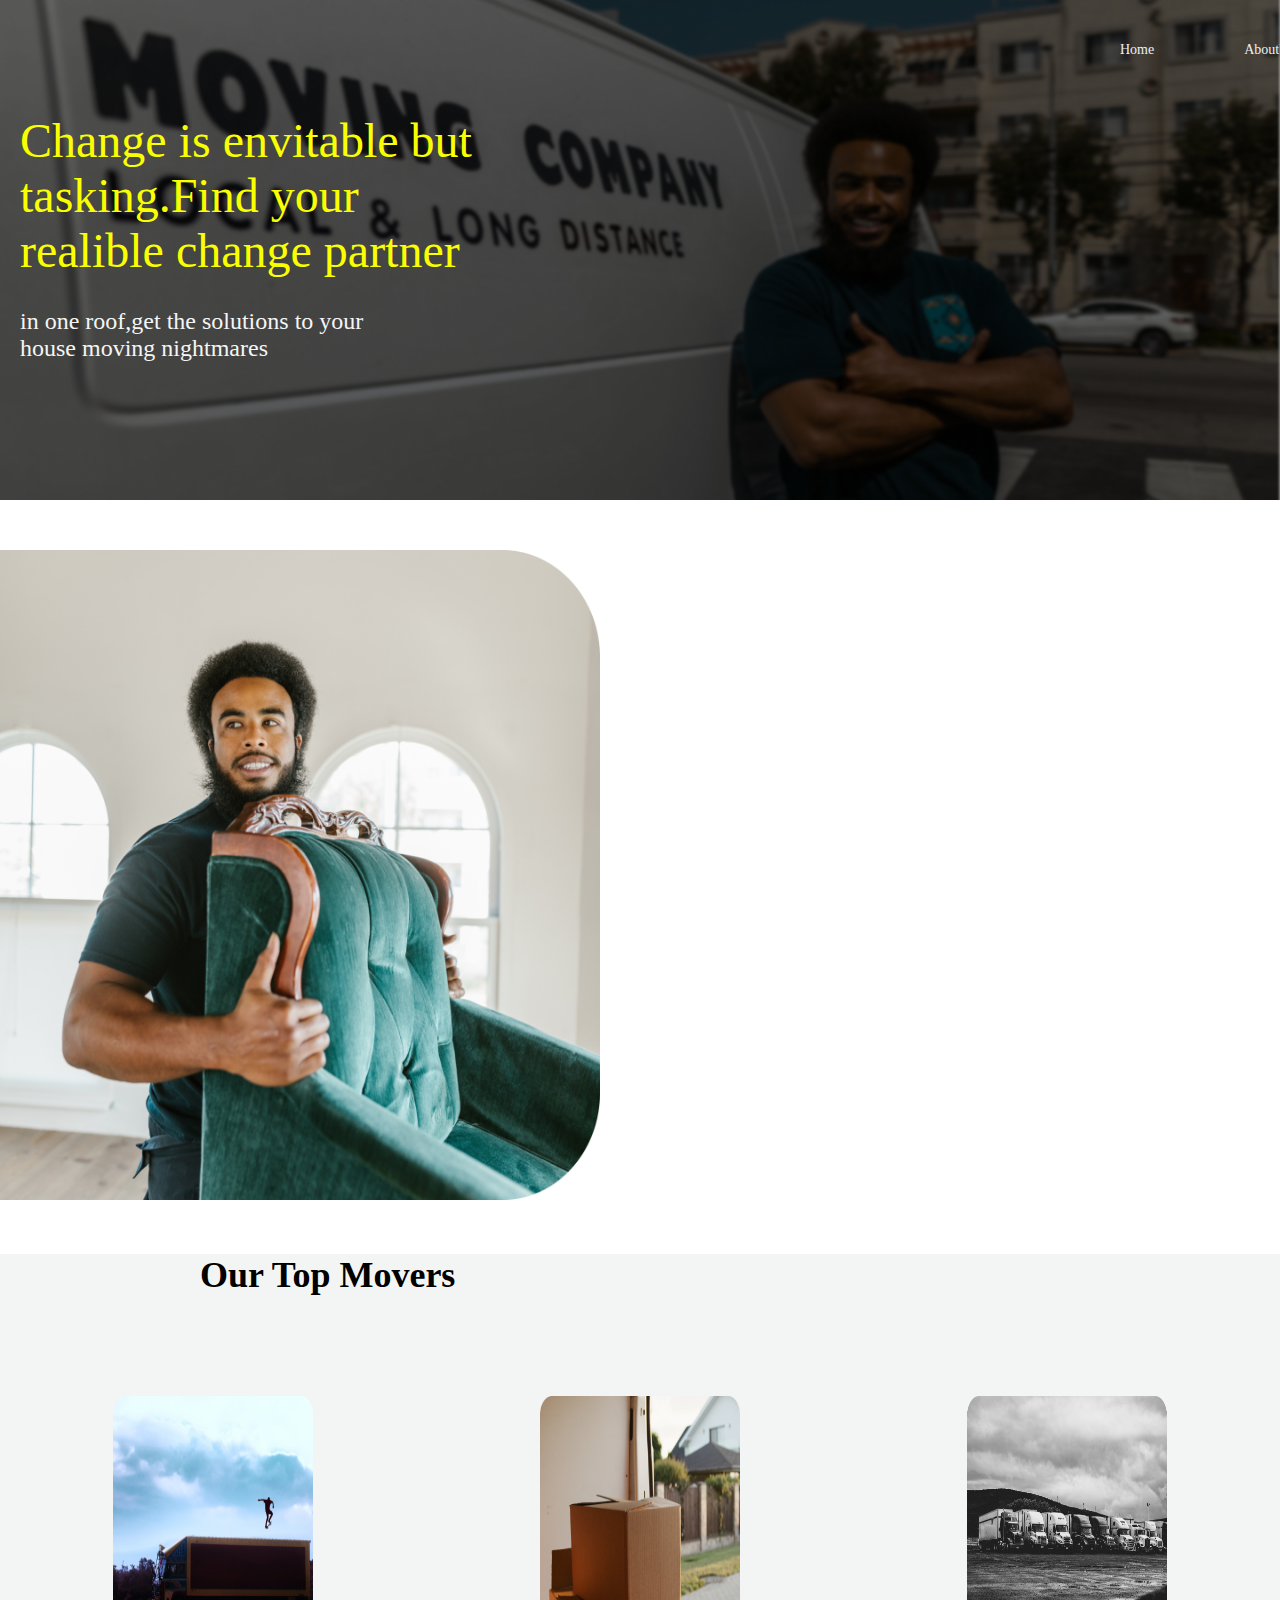
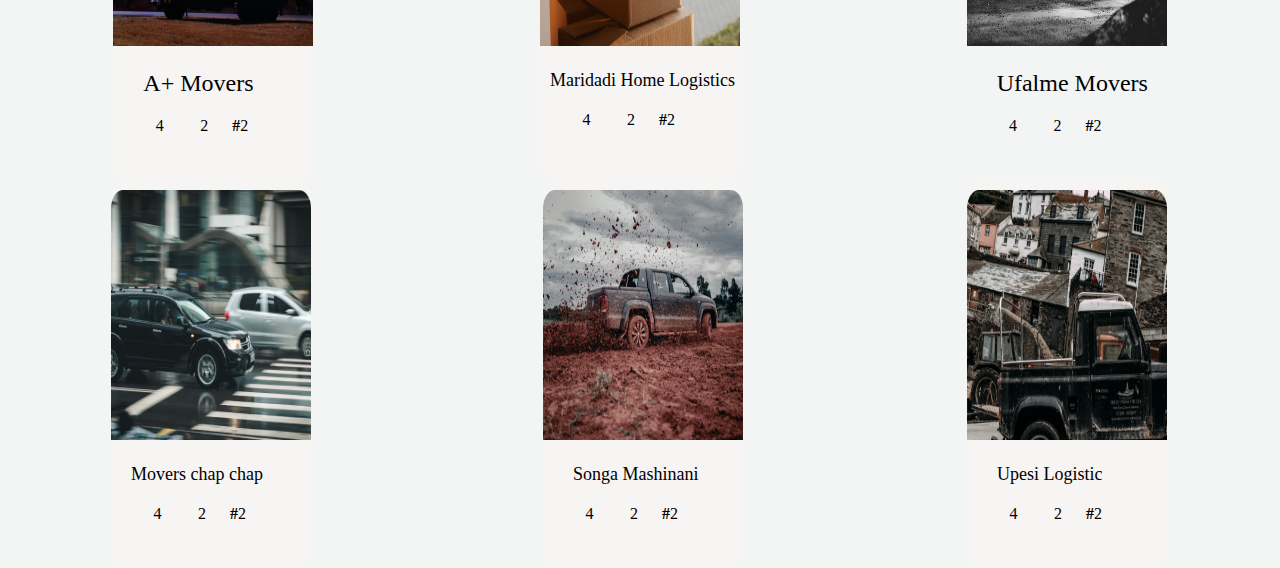
==== index.html @ 21da6e0c "added an image gallery with nformation to users about the top rating movers" ====
<!DOCTYPE html>
<html>
    <head>
        <meta charset="utf-8">
        <meta http-equiv="X-UA-Compatible" content="IE=edge">
        <title></title>
        <link rel="stylesheet" href="https://cdnjs.cloudflare.com/ajax/libs/font-awesome/6.1.1/css/all.min.css" integrity="sha512-KfkfwYDsLkIlwQp6LFnl8zNdLGxu9YAA1QvwINks4PhcElQSvqcyVLLD9aMhXd13uQjoXtEKNosOWaZqXgel0g==" crossorigin="anonymous" referrerpolicy="no-referrer" />
        <style>
            @import url('https://fonts.googleapis.com/css2?family=Adamina&family=Nunito:ital,wght@0,300;1,200&family=Poppins:wght@200&display=swap');
            </style>
        <meta name="description" content="">
        <meta name="viewport" content="width=device-width, initial-scale=1">
        <link rel="stylesheet" href="Assets/css/style.css">
    </head>
    <body>
 <header>

    <div class="moving">
        <div class="container">
            <nav>
                <ul class="navlinks">
                  <li><a href="#">Home</li>
                    <li><a href="#">AboutUs</li>
                        <li><a href="#">Movers</li>
                            <li><a href="#">ContactUs</li>
                                <li><a><button href="#">Log in</button></li>
                </ul>
            
        </nav>
 <div class="bigtop">
            <p>Change is envitable but<br>tasking.Find your<br>realible change partner</p>
     </div>
        <div class="smalltop">
           <p>in one roof,get the solutions to your<br>house moving nightmares</p> 

        </div>
    </div>
</div>
</header>

<div class="container2">
    
     <div class="movin">
        <img src="Assets/images/moving2 1.png" height="650px" width="600px">
    </div>
    <div class="wordings">
        <h1>Cut the Hustle</h1>
        <p>In this current tough economics<br> situations,living is already a hustle.<br> Why then should you worry about<br> how you should move to live better?</p>
        <button class="but1" style="color: yellow;" onclick="" style="color:black;">Learn More ---></button>
    </div>
</div>
<div class="bcg">
 <Div  class="hdr">
   <h2>Our Top Movers</h2>
</Div>
<div class="icons">
     <div class="ehem">
    <div><img src="/Assets/images/ehem 1.png" height="250px" width="200px"> </div>
   <p class="A"> A+ Movers</p>
   <p class="truck">4  <span class="shower">2</span> <span class="hash">2</span> </p>
   

 </div>
   <div class="wewe">
                <div><img src="Assets/images/wewe 1.png" height="250px" width="200px"></div>
                <p class="M">Maridadi Home Logistics</p>
                <p class="truck">4  <span class="shower">2</span> <span class="hash">2</span> </p>
   </div>      
   <div class="Move" >   
                <div><img src="Assets/images/movers 1.png" height="250px" width="200px"></div>
                <p class="U">Ufalme Movers</p>
                <p class="truck">4  <span class="shower">2</span> <span class="hash">2</span> </p>
   </div>
   </div>
   <div class="icons">
                <section class="chap">
                <div><img src="Assets/images/chapchap 1.png" height="250px" width="200px"></div>
                <p class="mc">Movers chap chap</p>
                <p class="truck">4  <span class="shower">2</span> <span class="hash">2</span> </p>

                </section>
         <section class="mashinani">
                <div><img src="Assets/images/mashinani 1.png" height="250px" width="200px"></div>
            <p class="sm">Songa Mashinani</p>
            <p class="truck">4  <span class="shower">2</span> <span class="hash">2</span> </p>
         </section>
         <section class="upesi">
                <div><img src="Assets/images/songa 1.png"  height="250px" width="200px"></div>  
                <p class="Up">Upesi Logistic</p>
                <p class="truck">4  <span class="shower">2</span> <span class="hash">2</span> </p>
           </section>   
    </div>
</div>

  








    
      
        
    </body>
</html>
---- Assets/css/style.css ----
@import url('https://fonts.googleapis.com/css2?family=Adamina&family=Nunito:ital,wght@0,300;1,200&family=Poppins:wght@200&display=swap');

*{
    box-sizing: border-box;
    margin: 0;
    padding: 0;

}

.header{
    display:flex;
}
li a{
    font-weight: 500;
    font-size: 14px;
    color: #edf0f1;
    text-decoration:none;
}
.navlinks{

    display: flex;
    padding: 5px 180px;
}
.navlinks li{
    
    padding:35px 40px;
    text-align:right
}
.navlinks li a{
    transition: all 0.3s ease-out 0s;
    position:relative;
    
    right: -900px;

}
.navlinks li a:hover {
    color: blueviolet;


}
button{
    background-color:#FFAC12;
    padding: 9px 25px;
    border:none;
    border-radius: 5px;
    cursor: pointer;
    transition: all 0.3s ease-out 0s;

}
button:hover{
    color: palevioletred;
}

body{ 

    width: 100%;
    height: auto;


}


nav{
    display: flex;
    justify-content: space-between;
}
nav ul li{
    display: inline-block;
    padding-left: 10px;
    margin-right: 10px;

}
.moving{
    background-image: url(../images/moving\ 1.png);
    min-height: 500px;
    background-position: center;
    background-repeat: no-repeat;
    background-size: cover;
    position: relative;
}
.container{
    position: absolute;
    margin: 30;
    width:auto;

}

.bigtop{
    font-size: xxx-large;
    font-weight: 100;
    color:#FAFF00;
    padding-left: 20px;
}
.smalltop{
    padding-top: 30px;
    padding-left: 20px;
    font-size:x-large;
    font-weight: 100;
    color: whitesmoke;
}

.container2{
    display: flex;
}

.movin{

    padding-top: 50px;
    padding-bottom: 50px;
}

.wordings{
    padding-top: 200px;
    padding-left: 700px;
    line-height: 2;
    


} 
.wordings h1{
    padding-bottom: 29px;
    font-size: xx-large;
    list-style: none;
    line-height: 2px;
    
    
}
.wordings p{
    font-weight: 100px;
    padding-bottom: 15px;
    font-size: medium;
}
.wordings button{
    border-top-right-radius: 1.2rem;
    background-color: black;
}
.bcg{
    background-color: rgb(243, 245, 245);
}
.hdr{
    padding-left: 200px;
    padding-bottom: 100px;
    font-size: x-large;
    font-weight: 300;

}


  .shower::before {
   font-family: "font awesome 5 free";
   font-weight: 900;
   content: "\f2cc";
  font-style: normal;
    font-variant: normal;
    text-rendering: auto;
  }
  .truck::before {
    font-family: "font awesome 5 free";
    font-weight: 900;
    content: "\f0d1";

     font-style: normal;
     font-variant: normal;
     text-rendering: auto;
   }
   .hash::before {
    font-family: "font awesome 5 free";
    font-weight: 900;
    content: "\23";
   font-style: normal;
     font-variant: normal;
     text-rendering: auto;
   }
.icons{
    display:flex;
    justify-content: space-around;
    
}
.pics{
    display: flex;
    justify-content: space-around;
}
.ehem{
    padding-bottom: 45px;
    background:rgb(247, 244, 244);
    border-radius: 1rem;
    
}
.A{
    font-size: x-large;
    padding-left: 30px;
    padding-top: 20px;
    padding-bottom: 20px;
    
}

.truck {
    padding-left: 30px;
}
.shower{
    padding-left: 20px;
}
.hash{
    padding-left: 20px;
}
.wewe{ padding-bottom: 45px;
    background:rgb(247, 244, 244);
    border-radius: 1rem;
    
}


.move{
    padding-bottom: 45px;
    background:rgb(247, 244, 244);
    border-radius: 1rem;
    
}
.M{font-size: large;
    padding-left: 10px;
    padding-top: 20px;
    padding-bottom: 20px;
    font-weight: 500;
    

}
.U{font-size: x-large;
    padding-left: 30px;
    padding-top: 20px;
    padding-bottom: 20px;
}

.chap{
    padding-bottom: 45px;
    background:rgb(247, 244, 244);
    border-radius: 1rem;
    padding-top: 10px;
    margin-right: 10px;
    
    

}
.mc{font-size: large;
    padding-left:20px;
    padding-top: 20px;
    padding-bottom: 20px;
    font-weight: 500;

}
.mashinani{ padding-bottom: 45px;
    background:rgb(247, 244, 244);
    border-radius: 1rem;
    padding-top: 10px;
    margin-right: 2px;
    

}
.sm{font-size: large;
    padding-left:30px;
    padding-top: 20px;
    padding-bottom: 20px;
    font-weight: 500;
}
.upesi{padding-bottom: 45px;
    background:rgb(247, 244, 244);
    border-radius: 1rem;
    padding-top: 10px;
    margin-right: 2px;
    
}
.Up{font-size: large;
    padding-left:30px;
    padding-top: 20px;
    padding-bottom: 20px;
    font-weight: 500;
}
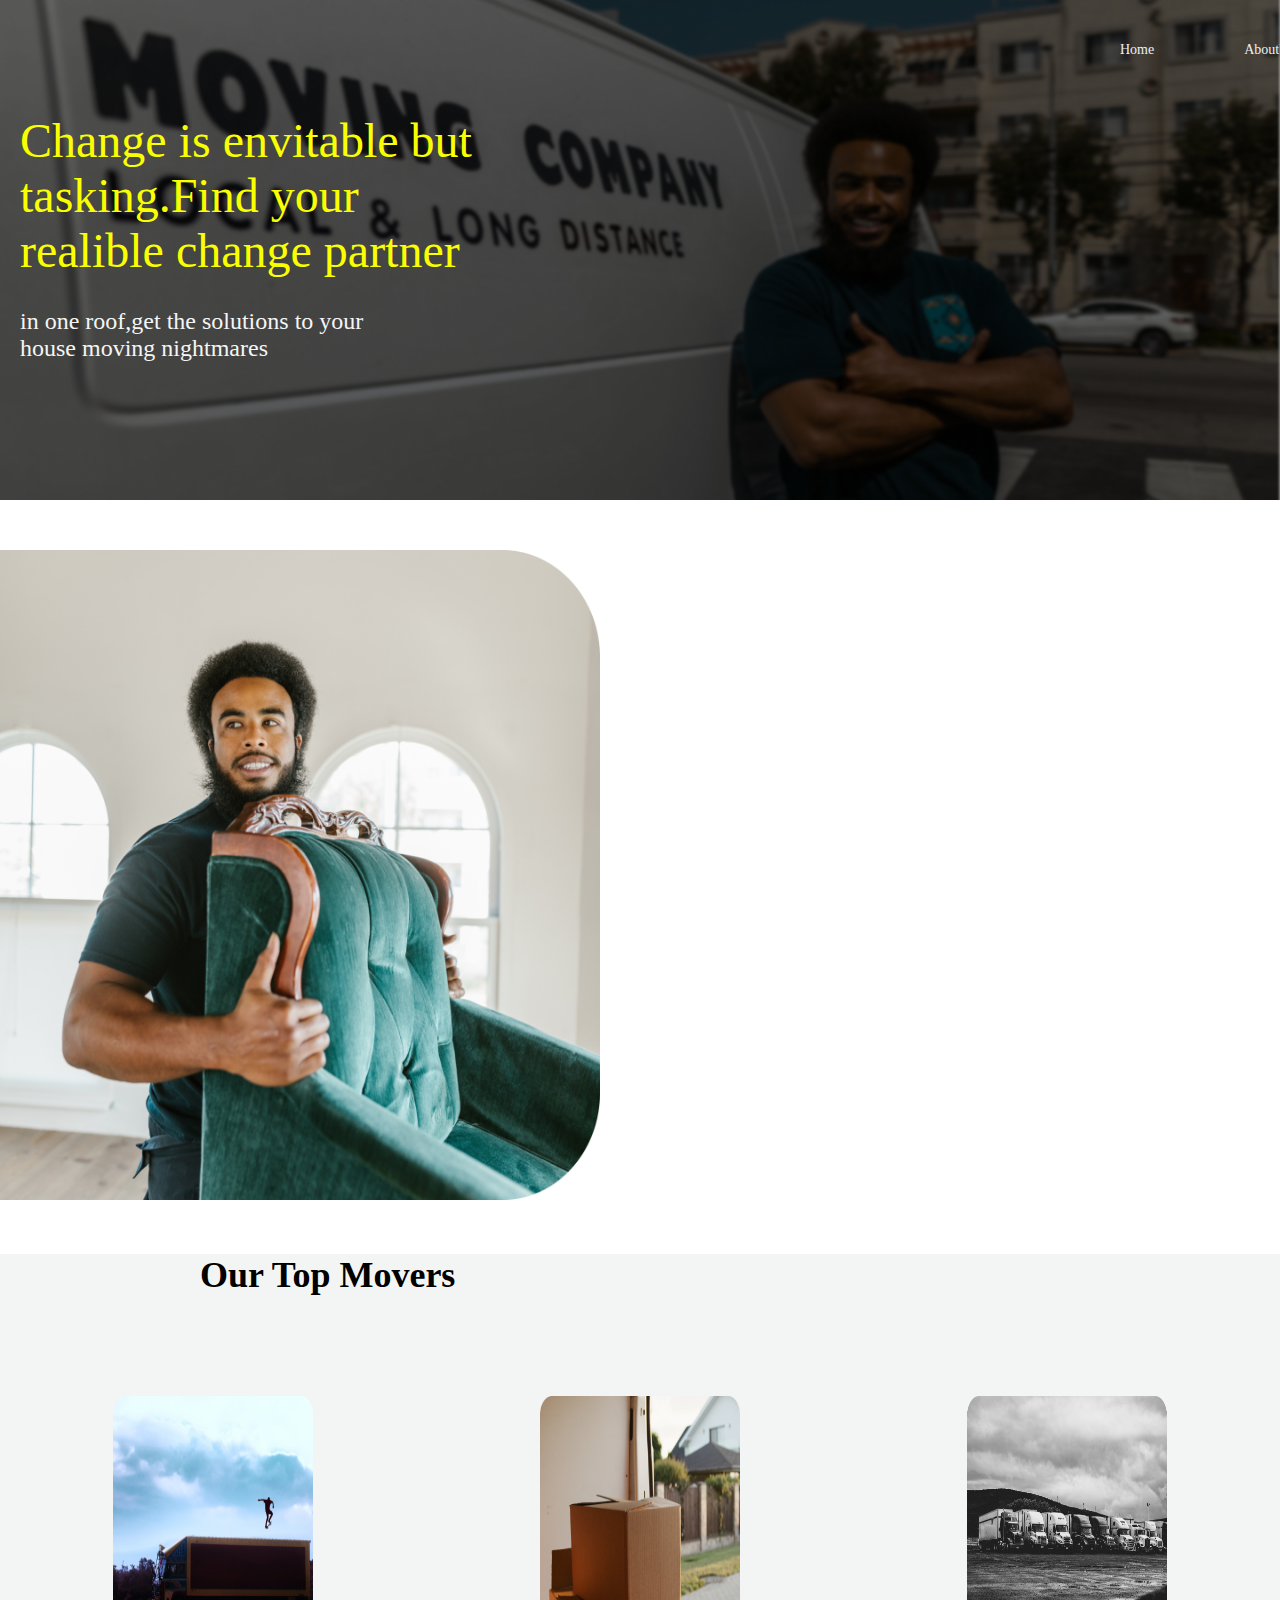
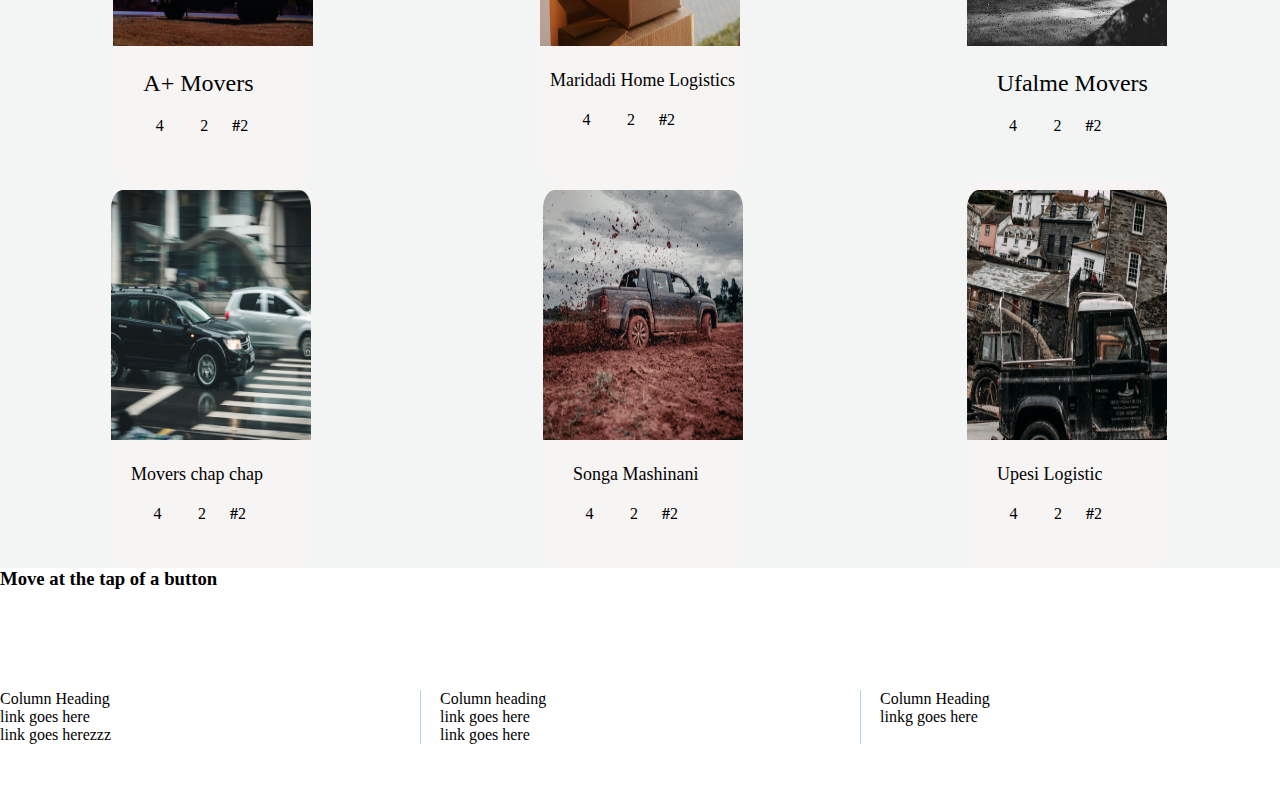
==== commit ee7364d0: "added columns to the footer to specify content for easier manuevrebility" ====
--- a/index.html
+++ b/index.html
@@ -91,8 +91,16 @@
            </section>   
     </div>
 </div>
+<h3>Move at the tap of a button</h3>
 
-  
+<div class="newspaper">
+<P>Column Heading<br>link goes here<br>link goes herezzz</P>
+
+<P>Column heading<br>link goes here<br>link goes here</P>
+<P>Column Heading<br>linkg goes here</P>
+<P></P>
+
+</div>
 
 
 
--- a/Assets/css/style.css
+++ b/Assets/css/style.css
@@ -275,8 +275,21 @@
     font-weight: 500;
 }
 
-
-    
-    
-    
-
+.newspaper {
+    column-count: 3;
+    column-gap: 40px;
+    column-rule: 1px solid lightblue;
+    padding-top: 100px;
+    padding-bottom: 50px;
+  }
+  
+  .clmn{
+    
+    padding-left: 100px;
+    
+
+  }
+    
+    
+    
+
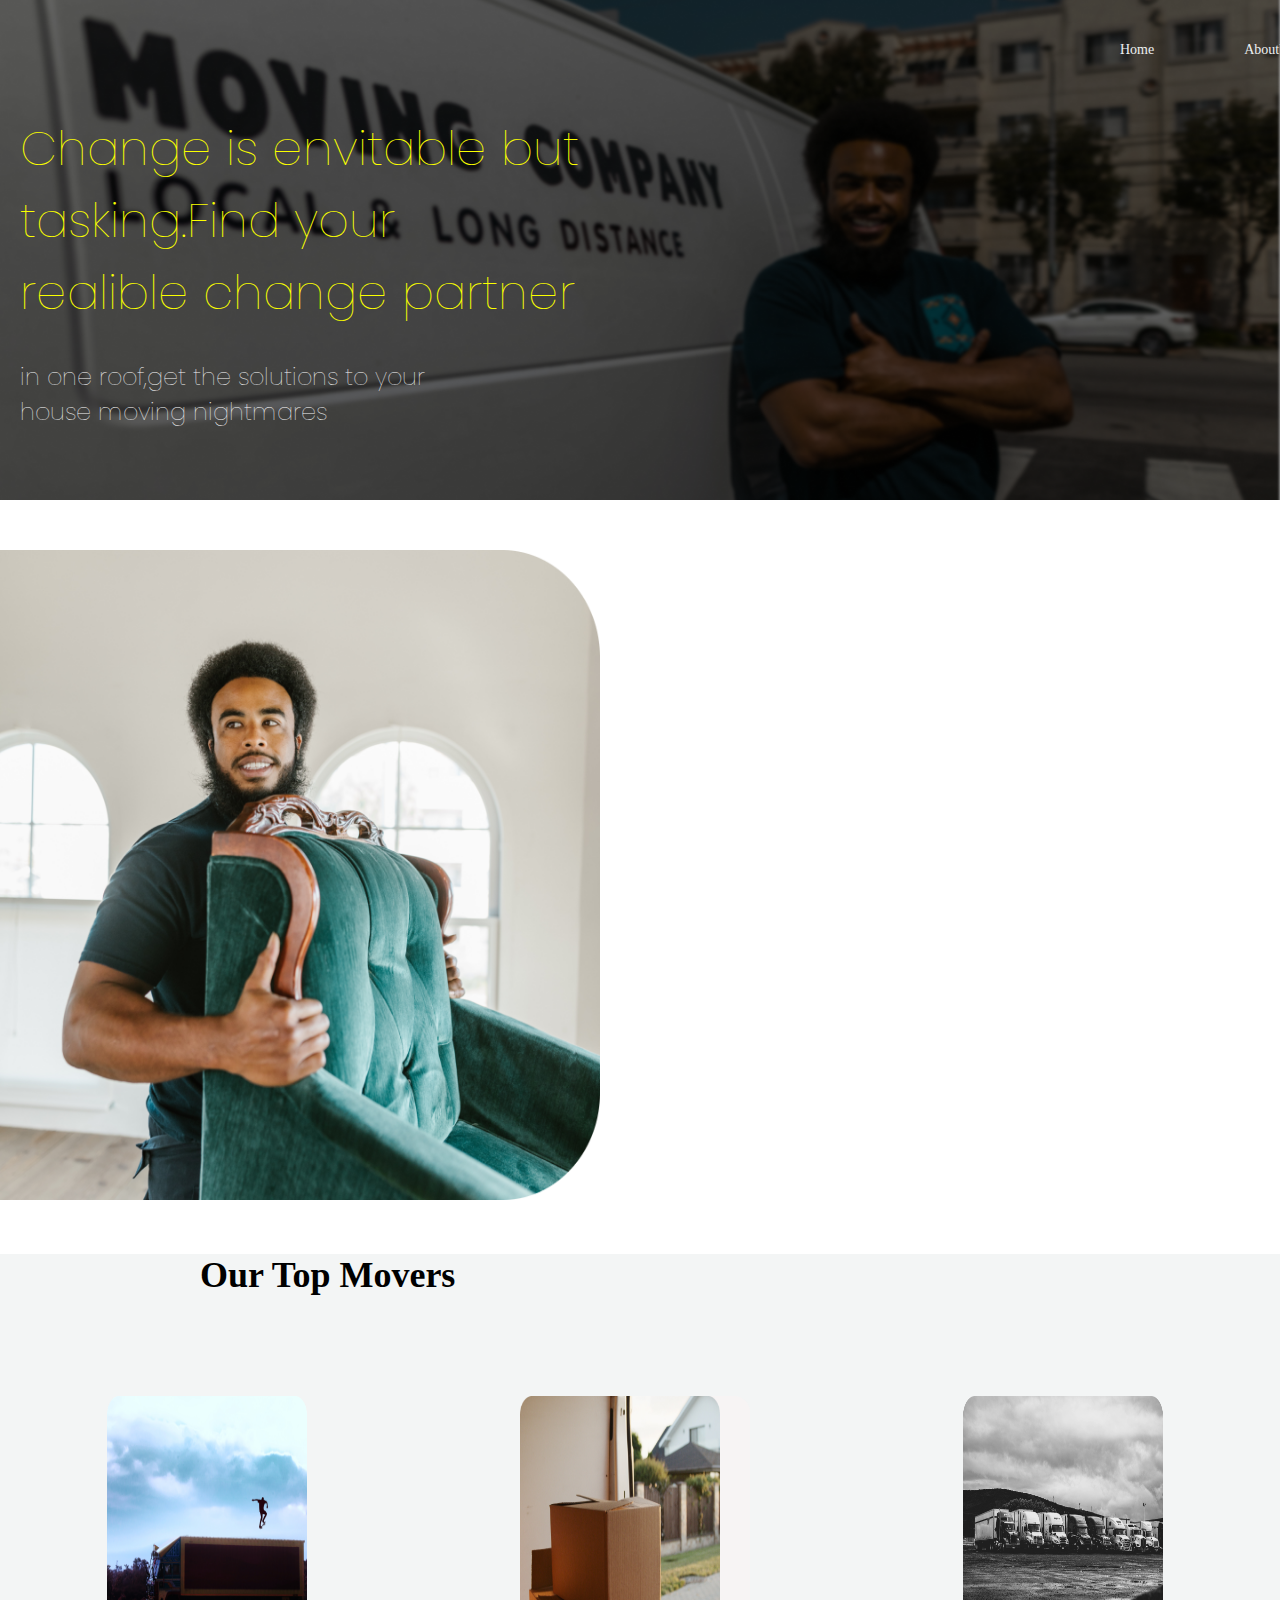
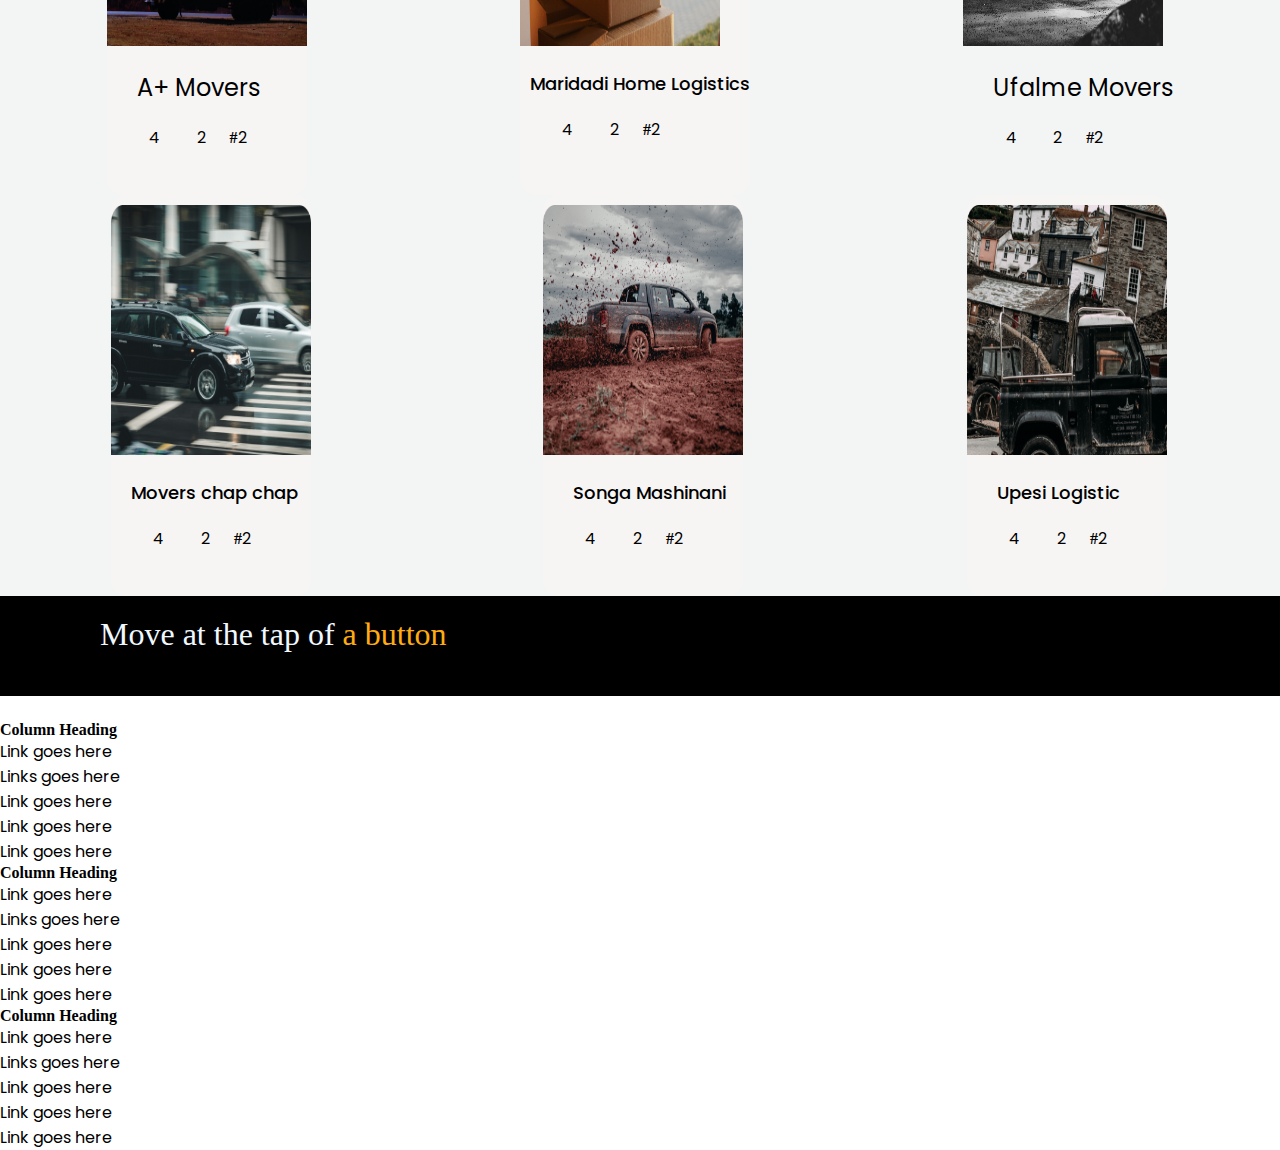
==== commit 653b0998: "added navigation links to the footer to make it easier for a user to return to the navigation bar" ====
--- a/index.html
+++ b/index.html
@@ -4,9 +4,9 @@
         <meta charset="utf-8">
         <meta http-equiv="X-UA-Compatible" content="IE=edge">
         <title></title>
+        <link href="https://fonts.googleapis.com/css2?family=Adamina&family=Poppins:wght@200&display=swap" rel="stylesheet">
         <link rel="stylesheet" href="https://cdnjs.cloudflare.com/ajax/libs/font-awesome/6.1.1/css/all.min.css" integrity="sha512-KfkfwYDsLkIlwQp6LFnl8zNdLGxu9YAA1QvwINks4PhcElQSvqcyVLLD9aMhXd13uQjoXtEKNosOWaZqXgel0g==" crossorigin="anonymous" referrerpolicy="no-referrer" />
         <style>
-            @import url('https://fonts.googleapis.com/css2?family=Adamina&family=Nunito:ital,wght@0,300;1,200&family=Poppins:wght@200&display=swap');
             </style>
         <meta name="description" content="">
         <meta name="viewport" content="width=device-width, initial-scale=1">
@@ -46,7 +46,7 @@
     <div class="wordings">
         <h1>Cut the Hustle</h1>
         <p>In this current tough economics<br> situations,living is already a hustle.<br> Why then should you worry about<br> how you should move to live better?</p>
-        <button class="but1" style="color: yellow;" onclick="" style="color:black;">Learn More ---></button>
+        <button class="but1" style="color: yellow;" style="color:black;">Learn More ---></button>
     </div>
 </div>
 <div class="bcg">
@@ -91,16 +91,36 @@
            </section>   
     </div>
 </div>
-<h3>Move at the tap of a button</h3>
+<div class="header2">
+   <h3<span style="color:aliceblue">Move at the tap of   </span><span style="color:#FFAC12 ">a button</span></h3>
+   
+ </div>
+   <div class="container3">
+       <div class="4clmns"></div>
+      <div class="left-col" >
+        <p class="facebook"><span class="twitter"></span> <span class="instagram"></span> </p>
 
-<div class="newspaper">
-<P>Column Heading<br>link goes here<br>link goes herezzz</P>
+     </div> 
+     <div class="centre-col">
+      <h4>Column Heading</h4>
+      <p>Link goes here<br>Links goes here<br>Link goes here<br>Link goes here<br>Link goes here<br></p>
+     </div>
+     <div classl="colmn">
+        <h4>Column Heading</h4>
+        <p>Link goes here<br>Links goes here<br>Link goes here<br>Link goes here<br>Link goes here<br</p>
+ </div>
+     <div class="right-col">
+        <h4>Column Heading</h4>
+        <p>Link goes here<br>Links goes here<br>Link goes here<br>Link goes here<br>Link goes here<br</p>
+     </div>
+     </div>
+</div>
+     
 
-<P>Column heading<br>link goes here<br>link goes here</P>
-<P>Column Heading<br>linkg goes here</P>
-<P></P>
 
-</div>
+
+
+
 
 
 
--- a/Assets/css/style.css
+++ b/Assets/css/style.css
@@ -6,7 +6,10 @@
     padding: 0;
 
 }
-
+.body{
+    font-family: 'Adamina', serif;
+
+}
 .header{
     display:flex;
 }
@@ -37,6 +40,11 @@
     color: blueviolet;
 
 
+}
+.but1:hover{
+    color:red;
+    cursor: pointer;
+    transition: all 0.3s ease-out 0s;
 }
 button{
     background-color:#FFAC12;
@@ -45,7 +53,6 @@
     border-radius: 5px;
     cursor: pointer;
     transition: all 0.3s ease-out 0s;
-
 }
 button:hover{
     color: palevioletred;
@@ -274,22 +281,47 @@
     padding-bottom: 20px;
     font-weight: 500;
 }
-
-.newspaper {
-    column-count: 3;
-    column-gap: 40px;
-    column-rule: 1px solid lightblue;
-    padding-top: 100px;
-    padding-bottom: 50px;
-  }
-  
-  .clmn{
-    
-    padding-left: 100px;
-    
-
-  }
-    
-    
-    
-
+.facebook::before {
+    font-family: "font awesome 5 free";
+    font-weight: 900;
+    content: "\f09a";
+   font-style: normal;
+     font-variant: normal;
+     text-rendering: auto;
+   }
+   .twitter::before {
+    font-family: "font awesome 5 free";
+    font-weight: 900;
+    content: "\f099";
+   font-style: normal;
+     font-variant: normal;
+     text-rendering: auto;
+   }
+   .twitter::before {
+    font-family: "font awesome 5 free";
+    font-weight: 900;
+    content: "\f099";
+   font-style: normal;
+     font-variant: normal;
+     text-rendering: auto;
+   }.instagram::before {
+    font-family: "font awesome 5 free";
+    font-weight: 900;
+    content: "\f16d";
+   font-style: normal;
+     font-variant: normal;
+     text-rendering: auto;
+   }
+.h4{
+    font-family:'Adamina', serif;}
+p{
+        font-family:  'Poppins', sans-serif;
+    }
+    .header2{
+        background-color: black;
+        height: 100px;
+        padding-left: 100px;
+        font-size: xx-large;
+        padding-top: 20px;
+        font-weight: 500;
+}
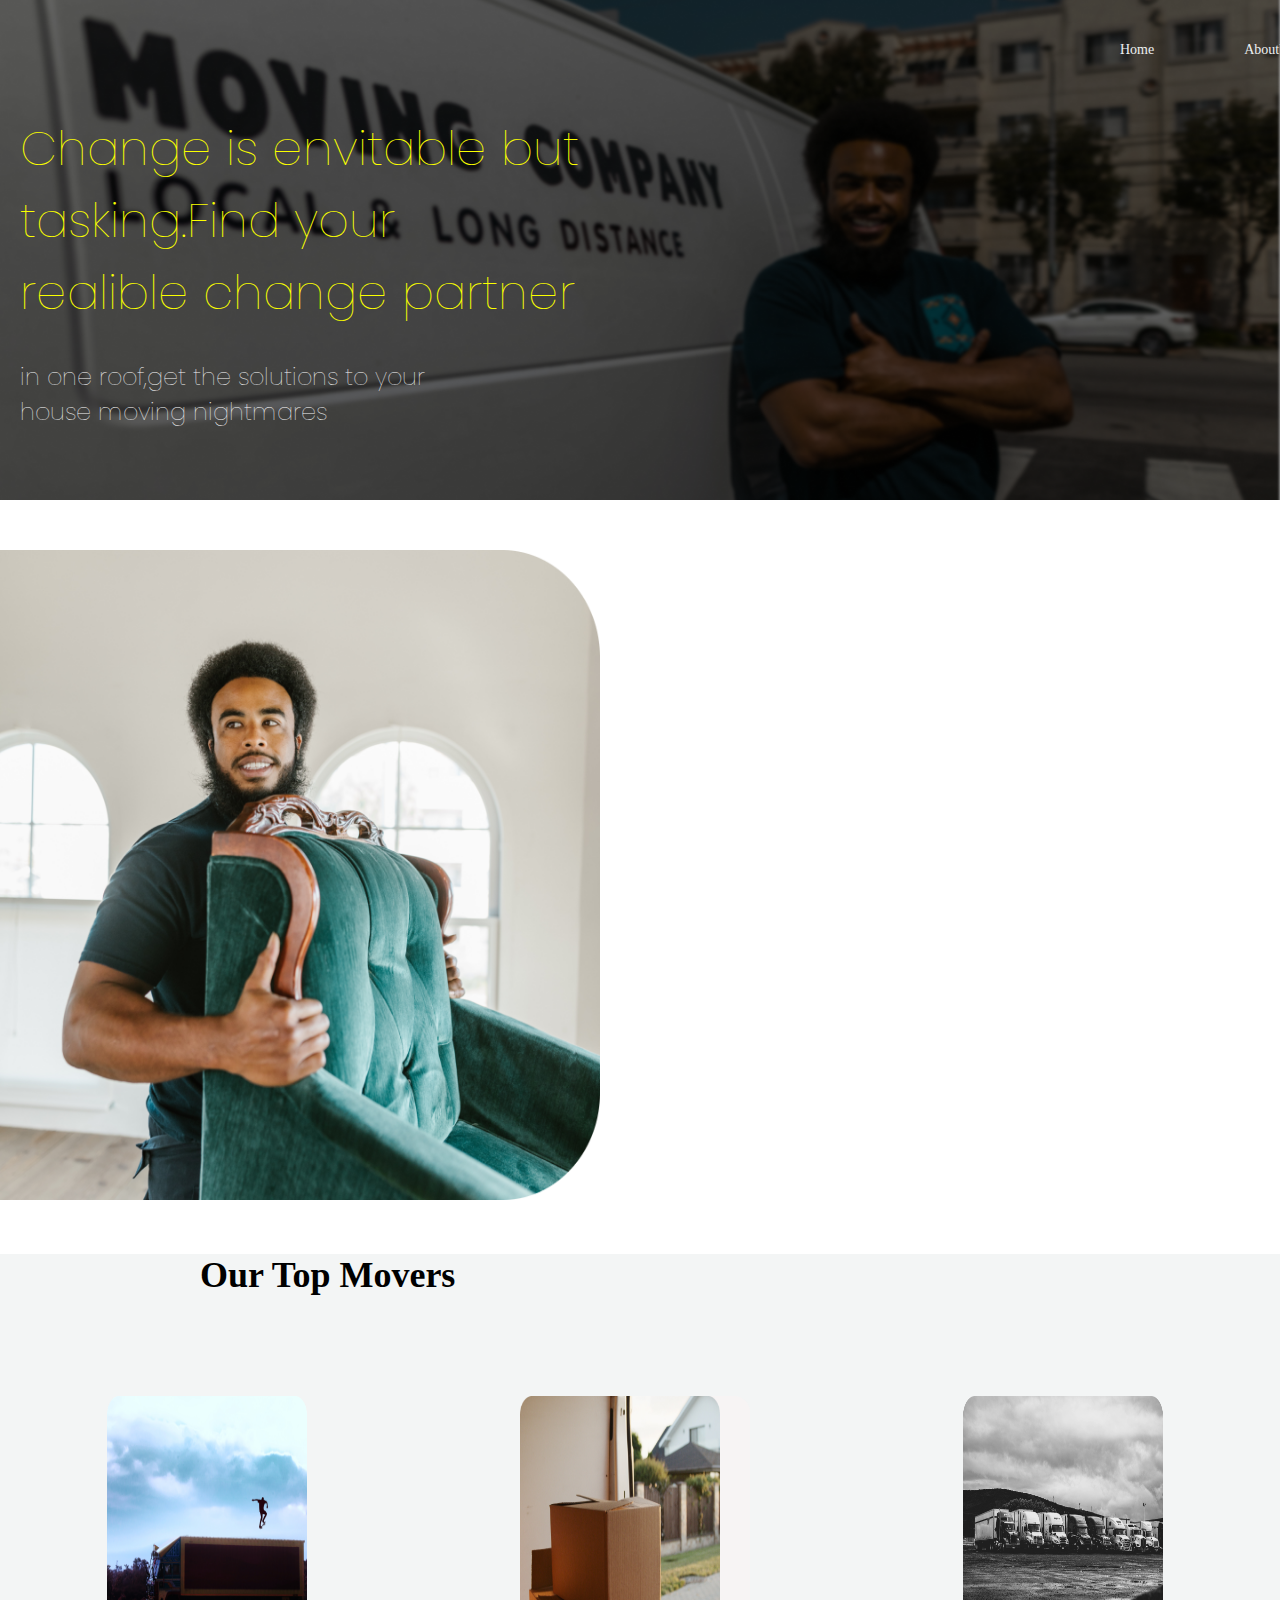
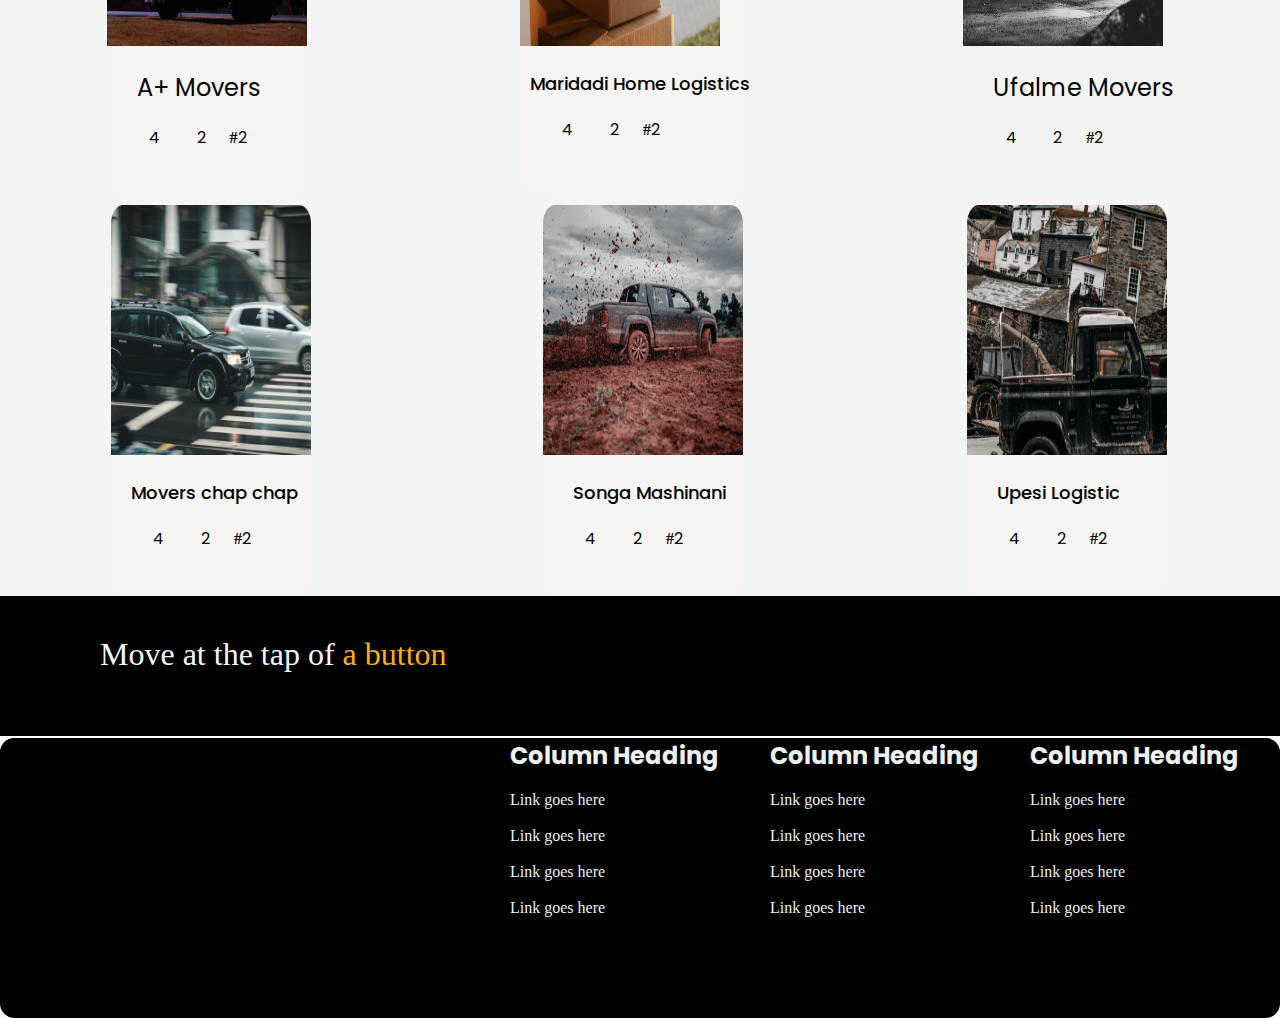
==== commit a4e225e7: "styled the body with captivating images to catch the users' attention" ====
--- a/index.html
+++ b/index.html
@@ -95,24 +95,35 @@
    <h3<span style="color:aliceblue">Move at the tap of   </span><span style="color:#FFAC12 ">a button</span></h3>
    
  </div>
-   <div class="container3">
-       <div class="4clmns"></div>
-      <div class="left-col" >
-        <p class="facebook"><span class="twitter"></span> <span class="instagram"></span> </p>
+   
+ <div class="newspaper">
+    <br> <p class=""></p><br>
+        <br> <p class=""></p><br>
+        <br> <p class=""></p><br>
+        <br><p class=""></p><br>
+        <br><p class=""></p><br>
+        <p>Column Heading</p>
+        <br>Link goes here<br>
+        <br>Link goes here<br>
+        <br> Link goes here<br> 
+        <br> Link goes here<br>
+        <p>Column Heading</p>
+        <br> Link goes here<br>
+        <br> Link goes here<br>
+        <br> Link goes here<br>
+        <br> Link goes here<br>
+        <p>Column Heading</p>
+        <br> Link goes here<br>
+        <br> Link goes here<br>
+        <br> Link goes here<br>
+        <br> Link goes here<br>
+        
 
-     </div> 
-     <div class="centre-col">
-      <h4>Column Heading</h4>
-      <p>Link goes here<br>Links goes here<br>Link goes here<br>Link goes here<br>Link goes here<br></p>
-     </div>
-     <div classl="colmn">
-        <h4>Column Heading</h4>
-        <p>Link goes here<br>Links goes here<br>Link goes here<br>Link goes here<br>Link goes here<br</p>
- </div>
-     <div class="right-col">
-        <h4>Column Heading</h4>
-        <p>Link goes here<br>Links goes here<br>Link goes here<br>Link goes here<br>Link goes here<br</p>
-     </div>
+
+    </div>
+      
+
+
      </div>
 </div>
      
--- a/Assets/css/style.css
+++ b/Assets/css/style.css
@@ -281,37 +281,7 @@
     padding-bottom: 20px;
     font-weight: 500;
 }
-.facebook::before {
-    font-family: "font awesome 5 free";
-    font-weight: 900;
-    content: "\f09a";
-   font-style: normal;
-     font-variant: normal;
-     text-rendering: auto;
-   }
-   .twitter::before {
-    font-family: "font awesome 5 free";
-    font-weight: 900;
-    content: "\f099";
-   font-style: normal;
-     font-variant: normal;
-     text-rendering: auto;
-   }
-   .twitter::before {
-    font-family: "font awesome 5 free";
-    font-weight: 900;
-    content: "\f099";
-   font-style: normal;
-     font-variant: normal;
-     text-rendering: auto;
-   }.instagram::before {
-    font-family: "font awesome 5 free";
-    font-weight: 900;
-    content: "\f16d";
-   font-style: normal;
-     font-variant: normal;
-     text-rendering: auto;
-   }
+
 .h4{
     font-family:'Adamina', serif;}
 p{
@@ -325,3 +295,55 @@
         padding-top: 20px;
         font-weight: 500;
 }
+.facebook::before {
+    font-family: "font awesome 5 free";
+    font-weight: 900;
+    content: "\f082";
+   font-style: normal;
+     font-variant: normal;
+     text-rendering: auto;
+   }
+.twitter::before {
+    font-family: "font awesome 5 free";
+    font-weight: 900;
+    content: "\"f099";
+   font-style: normal;
+     font-variant: normal;
+     text-rendering: auto;
+   }
+.twitter::before {
+    font-family: "font awesome 5 free";
+    font-weight: 900;
+    content: "\f16d";
+   font-style: normal;
+     font-variant: normal;
+     text-rendering: auto;
+   }
+   .newspaper {
+    column-count: 4;
+    background-color: black;
+    color: #edf0f1;
+    column-gap: 10px;
+    padding-left: 250px;
+    padding-bottom:100px;
+    margin-top:2px;
+    border-radius: 0.9rem;
+ 
+  }
+  .newspaper p{
+      font-weight:bolder;
+      font-size: x-large;
+  }
+  .newspaper br{
+      font-weight: lighter;
+  }
+  .header2{
+      padding-top: 40px;
+      padding-bottom: 100px;
+      
+  }
+  
+
+
+  
+    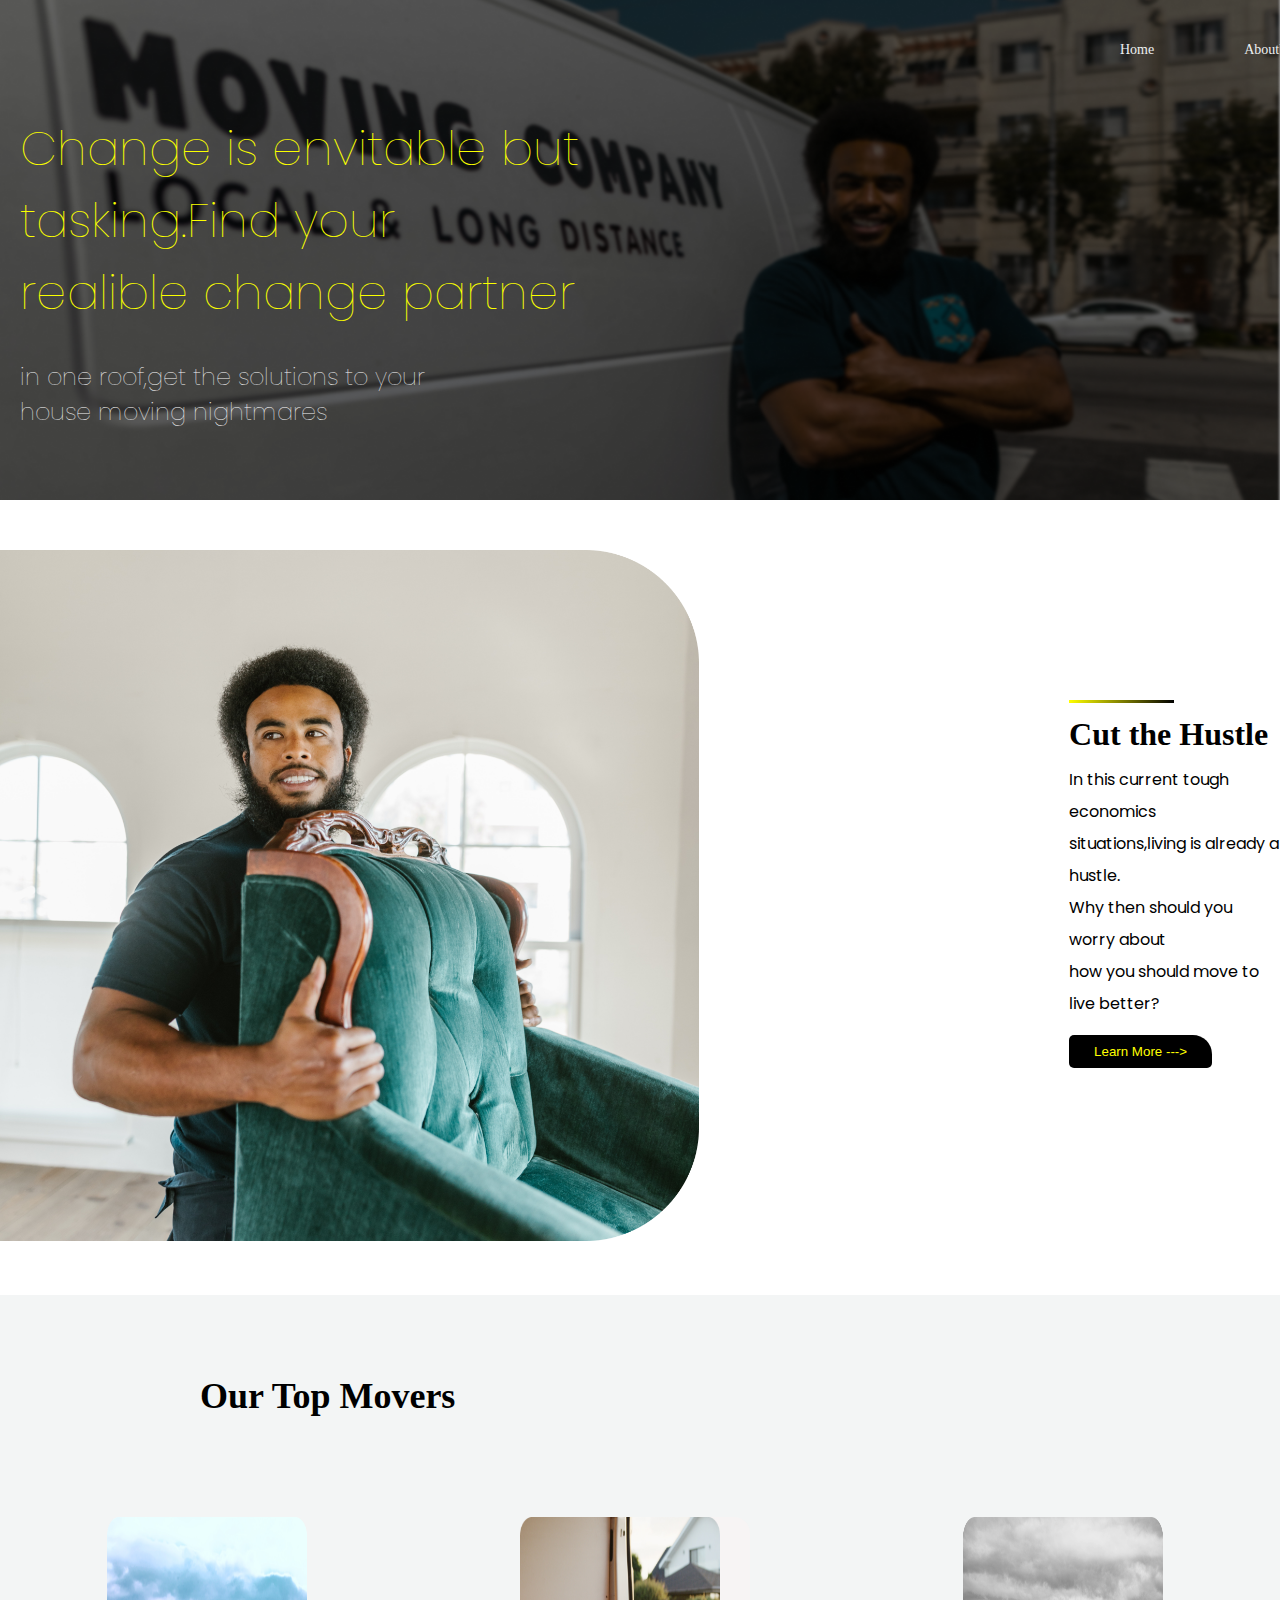
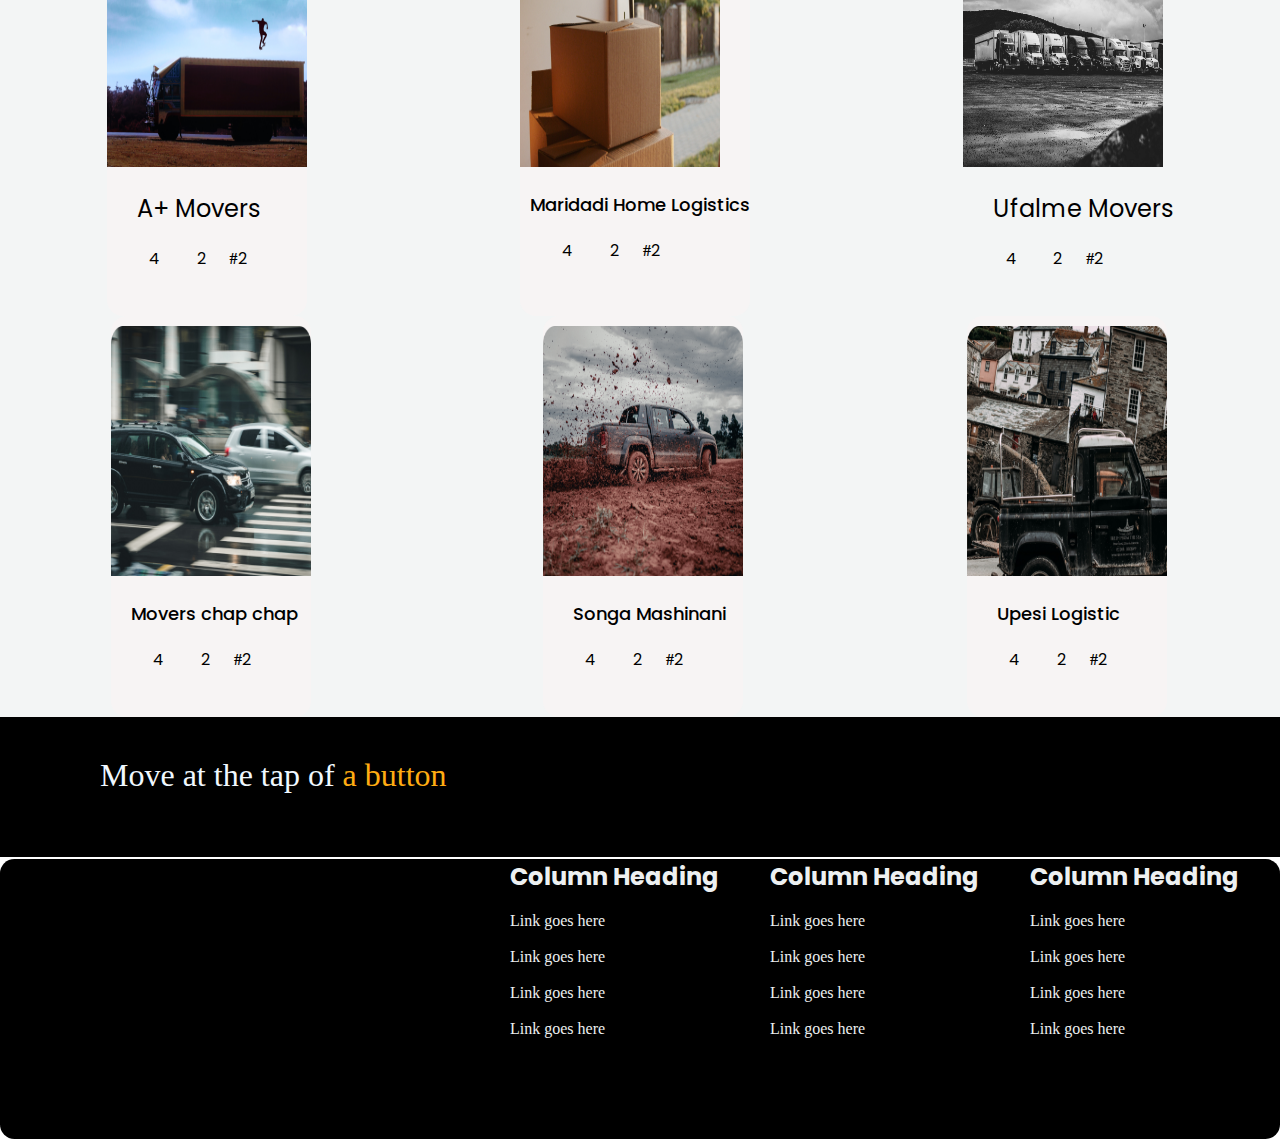
==== commit 910196c1: "styled the footer and added social media icons" ====
--- a/index.html
+++ b/index.html
@@ -1,111 +1,126 @@
 <!DOCTYPE html>
 <html>
-    <head>
-        <meta charset="utf-8">
-        <meta http-equiv="X-UA-Compatible" content="IE=edge">
-        <title></title>
-        <link href="https://fonts.googleapis.com/css2?family=Adamina&family=Poppins:wght@200&display=swap" rel="stylesheet">
-        <link rel="stylesheet" href="https://cdnjs.cloudflare.com/ajax/libs/font-awesome/6.1.1/css/all.min.css" integrity="sha512-KfkfwYDsLkIlwQp6LFnl8zNdLGxu9YAA1QvwINks4PhcElQSvqcyVLLD9aMhXd13uQjoXtEKNosOWaZqXgel0g==" crossorigin="anonymous" referrerpolicy="no-referrer" />
-        <style>
-            </style>
-        <meta name="description" content="">
-        <meta name="viewport" content="width=device-width, initial-scale=1">
-        <link rel="stylesheet" href="Assets/css/style.css">
-    </head>
-    <body>
- <header>
 
-    <div class="moving">
-        <div class="container">
-            <nav>
-                <ul class="navlinks">
-                  <li><a href="#">Home</li>
-                    <li><a href="#">AboutUs</li>
-                        <li><a href="#">Movers</li>
-                            <li><a href="#">ContactUs</li>
-                                <li><a><button href="#">Log in</button></li>
-                </ul>
-            
-        </nav>
- <div class="bigtop">
-            <p>Change is envitable but<br>tasking.Find your<br>realible change partner</p>
-     </div>
-        <div class="smalltop">
-           <p>in one roof,get the solutions to your<br>house moving nightmares</p> 
+<head>
+    <meta charset="utf-8">
+    <meta http-equiv="X-UA-Compatible" content="IE=edge">
+    <title></title>
+    <link href="https://fonts.googleapis.com/css2?family=Adamina&family=Poppins:wght@200&display=swap" rel="stylesheet">
+    <link rel="stylesheet" href="https://cdnjs.cloudflare.com/ajax/libs/font-awesome/6.1.1/css/all.min.css"
+        integrity="sha512-KfkfwYDsLkIlwQp6LFnl8zNdLGxu9YAA1QvwINks4PhcElQSvqcyVLLD9aMhXd13uQjoXtEKNosOWaZqXgel0g=="
+        crossorigin="anonymous" referrerpolicy="no-referrer" />
+    <style>
+    </style>
+    <meta name="description" content="">
+    <meta name="viewport" content="width=device-width, initial-scale=1">
+    <link rel="stylesheet" href="Assets/css/style.css">
+</head>
 
+<body>
+    <header>
+
+        <div class="moving">
+            <div class="container">
+                <nav>
+                    <ul class="navlinks">
+                        <li><a href="#">Home</li>
+
+                        <li><a href="index2.html">AboutUs</li>
+
+
+
+                        <li><a href="http://127.0.0.1:5500/index2.html">Movers</li>
+                        <li><a href="#">ContactUs</li>
+                        <li><a><button href="#">Log in</button></li>
+                    </ul>
+
+                </nav>
+                <div class="bigtop">
+                    <p>Change is envitable but<br>tasking.Find your<br>realible change partner</p>
+                </div>
+                <div class="smalltop">
+                    <p>in one roof,get the solutions to your<br>house moving nightmares</p>
+
+                </div>
+            </div>
+        </div>
+    </header>
+
+    <div class="container2">
+
+        <div class="movin">
+            <img src="Assets/images/moving2 1.png">
+        </div>
+        <div class="wordings">
+            <hr>
+            <h1>Cut the Hustle</h1>
+            <p>In this current tough economics<br> situations,living is already a hustle.<br> Why then should you worry
+                about<br> how you should move to live better?</p>
+            <button class="but1" style="color: yellow;" style="color:black;">Learn More ---></button>
         </div>
     </div>
-</div>
-</header>
+    <div class="bcg">
+        <Div class="hdr">
+        <h2>Our Top Movers</h2>
+        </Div>
+        <div class="icons">
+            <div class="ehem">
+                <div><img src="/Assets/images/ehem 1.png" height="250px" width="200px"> </div>
+                <p class="A"> A+ Movers</p>
+                <p class="truck">4 <span class="shower">2</span> <span class="hash">2</span> </p>
 
-<div class="container2">
-    
-     <div class="movin">
-        <img src="Assets/images/moving2 1.png" height="650px" width="600px">
-    </div>
-    <div class="wordings">
-        <h1>Cut the Hustle</h1>
-        <p>In this current tough economics<br> situations,living is already a hustle.<br> Why then should you worry about<br> how you should move to live better?</p>
-        <button class="but1" style="color: yellow;" style="color:black;">Learn More ---></button>
-    </div>
-</div>
-<div class="bcg">
- <Div  class="hdr">
-   <h2>Our Top Movers</h2>
-</Div>
-<div class="icons">
-     <div class="ehem">
-    <div><img src="/Assets/images/ehem 1.png" height="250px" width="200px"> </div>
-   <p class="A"> A+ Movers</p>
-   <p class="truck">4  <span class="shower">2</span> <span class="hash">2</span> </p>
-   
 
- </div>
-   <div class="wewe">
+            </div>
+            <div class="wewe">
                 <div><img src="Assets/images/wewe 1.png" height="250px" width="200px"></div>
                 <p class="M">Maridadi Home Logistics</p>
-                <p class="truck">4  <span class="shower">2</span> <span class="hash">2</span> </p>
-   </div>      
-   <div class="Move" >   
+                <p class="truck">4 <span class="shower">2</span> <span class="hash">2</span> </p>
+            </div>
+            <div class="Move">
                 <div><img src="Assets/images/movers 1.png" height="250px" width="200px"></div>
                 <p class="U">Ufalme Movers</p>
-                <p class="truck">4  <span class="shower">2</span> <span class="hash">2</span> </p>
-   </div>
-   </div>
-   <div class="icons">
-                <section class="chap">
+                <p class="truck">4 <span class="shower">2</span> <span class="hash">2</span> </p>
+            </div>
+        </div>
+        <div class="icons">
+            <section class="chap">
                 <div><img src="Assets/images/chapchap 1.png" height="250px" width="200px"></div>
                 <p class="mc">Movers chap chap</p>
-                <p class="truck">4  <span class="shower">2</span> <span class="hash">2</span> </p>
+                <p class="truck">4 <span class="shower">2</span> <span class="hash">2</span> </p>
 
-                </section>
-         <section class="mashinani">
+            </section>
+            <section class="mashinani">
                 <div><img src="Assets/images/mashinani 1.png" height="250px" width="200px"></div>
-            <p class="sm">Songa Mashinani</p>
-            <p class="truck">4  <span class="shower">2</span> <span class="hash">2</span> </p>
-         </section>
-         <section class="upesi">
-                <div><img src="Assets/images/songa 1.png"  height="250px" width="200px"></div>  
+                <p class="sm">Songa Mashinani</p>
+                <p class="truck">4 <span class="shower">2</span> <span class="hash">2</span> </p>
+            </section>
+            <section class="upesi">
+                <div><img src="Assets/images/songa 1.png" height="250px" width="200px"></div>
                 <p class="Up">Upesi Logistic</p>
-                <p class="truck">4  <span class="shower">2</span> <span class="hash">2</span> </p>
-           </section>   
+                <p class="truck">4 <span class="shower">2</span> <span class="hash">2</span> </p>
+            </section>
+        </div>
     </div>
-</div>
-<div class="header2">
-   <h3<span style="color:aliceblue">Move at the tap of   </span><span style="color:#FFAC12 ">a button</span></h3>
-   
- </div>
-   
- <div class="newspaper">
-    <br> <p class=""></p><br>
-        <br> <p class=""></p><br>
-        <br> <p class=""></p><br>
-        <br><p class=""></p><br>
-        <br><p class=""></p><br>
+    <div class="header2">
+        <h3<span style="color:aliceblue">Move at the tap of </span><span style="color:#FFAC12 ">a button</span></h3>
+
+    </div>
+
+    <div class="newspaper">
+        <br>
+        <p class=""></p><br>
+        <br>
+        <p class=""></p><br>
+        <br>
+        <p class=""></p><br>
+        <br>
+        <p class=""></p><br>
+        <br>
+        <p class=""></p><br>
         <p>Column Heading</p>
         <br>Link goes here<br>
         <br>Link goes here<br>
-        <br> Link goes here<br> 
+        <br> Link goes here<br>
         <br> Link goes here<br>
         <p>Column Heading</p>
         <br> Link goes here<br>
@@ -117,31 +132,16 @@
         <br> Link goes here<br>
         <br> Link goes here<br>
         <br> Link goes here<br>
-        
+
 
 
     </div>
-      
-
-
-     </div>
-</div>
-     
 
 
 
+    </div>
+    </div>
 
+</body>
 
-
-
-
-
-
-
-
-
-    
-      
-        
-    </body>
 </html>--- a/Assets/css/style.css
+++ b/Assets/css/style.css
@@ -1,64 +1,74 @@
 @import url('https://fonts.googleapis.com/css2?family=Adamina&family=Nunito:ital,wght@0,300;1,200&family=Poppins:wght@200&display=swap');
 
-*{
+* {
     box-sizing: border-box;
     margin: 0;
     padding: 0;
 
 }
-.body{
+
+.body {
     font-family: 'Adamina', serif;
 
 }
-.header{
-    display:flex;
-}
-li a{
+
+.header {
+    display: flex;
+}
+
+li a {
     font-weight: 500;
     font-size: 14px;
     color: #edf0f1;
-    text-decoration:none;
-}
-.navlinks{
+    text-decoration: none;
+}
+
+.navlinks {
 
     display: flex;
     padding: 5px 180px;
 }
-.navlinks li{
-    
-    padding:35px 40px;
-    text-align:right
-}
-.navlinks li a{
+
+.navlinks li {
+
+    padding: 35px 40px;
+    text-align: right
+}
+
+.navlinks li a {
     transition: all 0.3s ease-out 0s;
-    position:relative;
-    
+    position: relative;
+
     right: -900px;
 
 }
+
 .navlinks li a:hover {
     color: blueviolet;
 
 
 }
-.but1:hover{
-    color:red;
+
+.but1:hover {
+    color: red;
     cursor: pointer;
     transition: all 0.3s ease-out 0s;
 }
-button{
-    background-color:#FFAC12;
+
+button {
+    background-color: #FFAC12;
     padding: 9px 25px;
-    border:none;
+    border: none;
     border-radius: 5px;
     cursor: pointer;
     transition: all 0.3s ease-out 0s;
 }
-button:hover{
+
+button:hover {
     color: palevioletred;
 }
 
-body{ 
+body {
 
     width: 100%;
     height: auto;
@@ -67,17 +77,19 @@
 }
 
 
-nav{
+nav {
     display: flex;
     justify-content: space-between;
 }
-nav ul li{
+
+nav ul li {
     display: inline-block;
     padding-left: 10px;
     margin-right: 10px;
 
 }
-.moving{
+
+.moving {
     background-image: url(../images/moving\ 1.png);
     min-height: 500px;
     background-position: center;
@@ -85,265 +97,320 @@
     background-size: cover;
     position: relative;
 }
-.container{
+
+.container {
     position: absolute;
     margin: 30;
-    width:auto;
-
-}
-
-.bigtop{
+    width: auto;
+
+}
+
+.bigtop {
     font-size: xxx-large;
     font-weight: 100;
-    color:#FAFF00;
+    color: #FAFF00;
     padding-left: 20px;
 }
-.smalltop{
+
+.smalltop {
     padding-top: 30px;
     padding-left: 20px;
-    font-size:x-large;
+    font-size: x-large;
     font-weight: 100;
     color: whitesmoke;
 }
 
-.container2{
-    display: flex;
-}
-
-.movin{
+.container2 {
+    display: flex;
+}
+
+.movin {
 
     padding-top: 50px;
     padding-bottom: 50px;
-}
-
-.wordings{
+
+}
+
+.movin img {
+    width: 70%;
+}
+
+.wordings hr {
+    border: none;
+    width: 105px;
+    background-image: linear-gradient(to right, yellow, black);
+    height: 3px;
+    margin-bottom: 30px;
+}
+
+.wordings {
     padding-top: 200px;
-    padding-left: 700px;
+    padding-left: 70px;
     line-height: 2;
-    
-
-
-} 
-.wordings h1{
+
+
+
+}
+
+.wordings h1 {
     padding-bottom: 29px;
     font-size: xx-large;
     list-style: none;
     line-height: 2px;
-    
-    
-}
-.wordings p{
+
+
+}
+
+.wordings p {
     font-weight: 100px;
     padding-bottom: 15px;
     font-size: medium;
 }
-.wordings button{
+
+.wordings button {
     border-top-right-radius: 1.2rem;
     background-color: black;
 }
-.bcg{
+
+.bcg {
     background-color: rgb(243, 245, 245);
 }
-.hdr{
+
+.hdr h2{
+    padding-top: 80px;
+}
+
+.hdr {
     padding-left: 200px;
     padding-bottom: 100px;
     font-size: x-large;
     font-weight: 300;
 
-}
-
-
-  .shower::before {
-   font-family: "font awesome 5 free";
-   font-weight: 900;
-   content: "\f2cc";
-  font-style: normal;
-    font-variant: normal;
-    text-rendering: auto;
-  }
-  .truck::before {
+
+}
+
+
+
+.shower::before {
+    font-family: "font awesome 5 free";
+    font-weight: 900;
+    content: "\f2cc";
+    font-style: normal;
+    font-variant: normal;
+    text-rendering: auto;
+}
+
+.truck::before {
     font-family: "font awesome 5 free";
     font-weight: 900;
     content: "\f0d1";
 
-     font-style: normal;
-     font-variant: normal;
-     text-rendering: auto;
-   }
-   .hash::before {
+    font-style: normal;
+    font-variant: normal;
+    text-rendering: auto;
+}
+
+.hash::before {
     font-family: "font awesome 5 free";
     font-weight: 900;
     content: "\23";
-   font-style: normal;
-     font-variant: normal;
-     text-rendering: auto;
-   }
-.icons{
-    display:flex;
+    font-style: normal;
+    font-variant: normal;
+    text-rendering: auto;
+}
+
+.icons {
+    display: flex;
     justify-content: space-around;
-    
-}
-.pics{
+
+}
+
+.pics {
     display: flex;
     justify-content: space-around;
 }
-.ehem{
-    padding-bottom: 45px;
-    background:rgb(247, 244, 244);
-    border-radius: 1rem;
-    
-}
-.A{
+
+.ehem {
+    padding-bottom: 45px;
+    background: rgb(247, 244, 244);
+    border-radius: 1rem;
+
+}
+
+.A {
     font-size: x-large;
     padding-left: 30px;
     padding-top: 20px;
     padding-bottom: 20px;
-    
+
 }
 
 .truck {
     padding-left: 30px;
 }
-.shower{
+
+.shower {
     padding-left: 20px;
 }
-.hash{
+
+.hash {
     padding-left: 20px;
 }
-.wewe{ padding-bottom: 45px;
-    background:rgb(247, 244, 244);
-    border-radius: 1rem;
-    
-}
-
-
-.move{
-    padding-bottom: 45px;
-    background:rgb(247, 244, 244);
-    border-radius: 1rem;
-    
-}
-.M{font-size: large;
+
+.wewe {
+    padding-bottom: 45px;
+    background: rgb(247, 244, 244);
+    border-radius: 1rem;
+
+}
+
+
+.move {
+    padding-bottom: 45px;
+    background: rgb(247, 244, 244);
+    border-radius: 1rem;
+
+}
+
+.M {
+    font-size: large;
     padding-left: 10px;
     padding-top: 20px;
     padding-bottom: 20px;
     font-weight: 500;
-    
-
-}
-.U{font-size: x-large;
+
+
+}
+
+.U {
+    font-size: x-large;
     padding-left: 30px;
     padding-top: 20px;
     padding-bottom: 20px;
 }
 
-.chap{
-    padding-bottom: 45px;
-    background:rgb(247, 244, 244);
+.chap {
+    padding-bottom: 45px;
+    background: rgb(247, 244, 244);
     border-radius: 1rem;
     padding-top: 10px;
     margin-right: 10px;
-    
-    
-
-}
-.mc{font-size: large;
-    padding-left:20px;
-    padding-top: 20px;
-    padding-bottom: 20px;
-    font-weight: 500;
-
-}
-.mashinani{ padding-bottom: 45px;
-    background:rgb(247, 244, 244);
+
+
+
+}
+
+.mc {
+    font-size: large;
+    padding-left: 20px;
+    padding-top: 20px;
+    padding-bottom: 20px;
+    font-weight: 500;
+
+}
+
+.mashinani {
+    padding-bottom: 45px;
+    background: rgb(247, 244, 244);
     border-radius: 1rem;
     padding-top: 10px;
     margin-right: 2px;
-    
-
-}
-.sm{font-size: large;
-    padding-left:30px;
-    padding-top: 20px;
-    padding-bottom: 20px;
-    font-weight: 500;
-}
-.upesi{padding-bottom: 45px;
-    background:rgb(247, 244, 244);
+
+
+}
+
+.sm {
+    font-size: large;
+    padding-left: 30px;
+    padding-top: 20px;
+    padding-bottom: 20px;
+    font-weight: 500;
+}
+
+.upesi {
+    padding-bottom: 45px;
+    background: rgb(247, 244, 244);
     border-radius: 1rem;
     padding-top: 10px;
     margin-right: 2px;
-    
-}
-.Up{font-size: large;
-    padding-left:30px;
-    padding-top: 20px;
-    padding-bottom: 20px;
-    font-weight: 500;
-}
-
-.h4{
-    font-family:'Adamina', serif;}
-p{
-        font-family:  'Poppins', sans-serif;
-    }
-    .header2{
-        background-color: black;
-        height: 100px;
-        padding-left: 100px;
-        font-size: xx-large;
-        padding-top: 20px;
-        font-weight: 500;
-}
+
+}
+
+.Up {
+    font-size: large;
+    padding-left: 30px;
+    padding-top: 20px;
+    padding-bottom: 20px;
+    font-weight: 500;
+}
+
+.h4 {
+    font-family: 'Adamina', serif;
+}
+
+p {
+    font-family: 'Poppins', sans-serif;
+}
+
+.header2 {
+    background-color: black;
+    height: 100px;
+    padding-left: 100px;
+    font-size: xx-large;
+    padding-top: 20px;
+    font-weight: 500;
+}
+
 .facebook::before {
     font-family: "font awesome 5 free";
     font-weight: 900;
     content: "\f082";
-   font-style: normal;
-     font-variant: normal;
-     text-rendering: auto;
-   }
+    font-style: normal;
+    font-variant: normal;
+    text-rendering: auto;
+}
+
 .twitter::before {
     font-family: "font awesome 5 free";
     font-weight: 900;
     content: "\"f099";
-   font-style: normal;
-     font-variant: normal;
-     text-rendering: auto;
-   }
+    font-style: normal;
+    font-variant: normal;
+    text-rendering: auto;
+}
+
 .twitter::before {
     font-family: "font awesome 5 free";
     font-weight: 900;
     content: "\f16d";
-   font-style: normal;
-     font-variant: normal;
-     text-rendering: auto;
-   }
-   .newspaper {
+    font-style: normal;
+    font-variant: normal;
+    text-rendering: auto;
+}
+
+.newspaper {
     column-count: 4;
     background-color: black;
     color: #edf0f1;
     column-gap: 10px;
     padding-left: 250px;
-    padding-bottom:100px;
-    margin-top:2px;
+    padding-bottom: 100px;
+    margin-top: 2px;
     border-radius: 0.9rem;
- 
-  }
-  .newspaper p{
-      font-weight:bolder;
-      font-size: x-large;
-  }
-  .newspaper br{
-      font-weight: lighter;
-  }
-  .header2{
-      padding-top: 40px;
-      padding-bottom: 100px;
-      
-  }
-  
-
-
-  
-    +
+}
+
+.newspaper p {
+    font-weight: bolder;
+    font-size: x-large;
+}
+
+.newspaper br {
+    font-weight: lighter;
+}
+
+.header2 {
+    padding-top: 40px;
+    padding-bottom: 100px;
+
+}